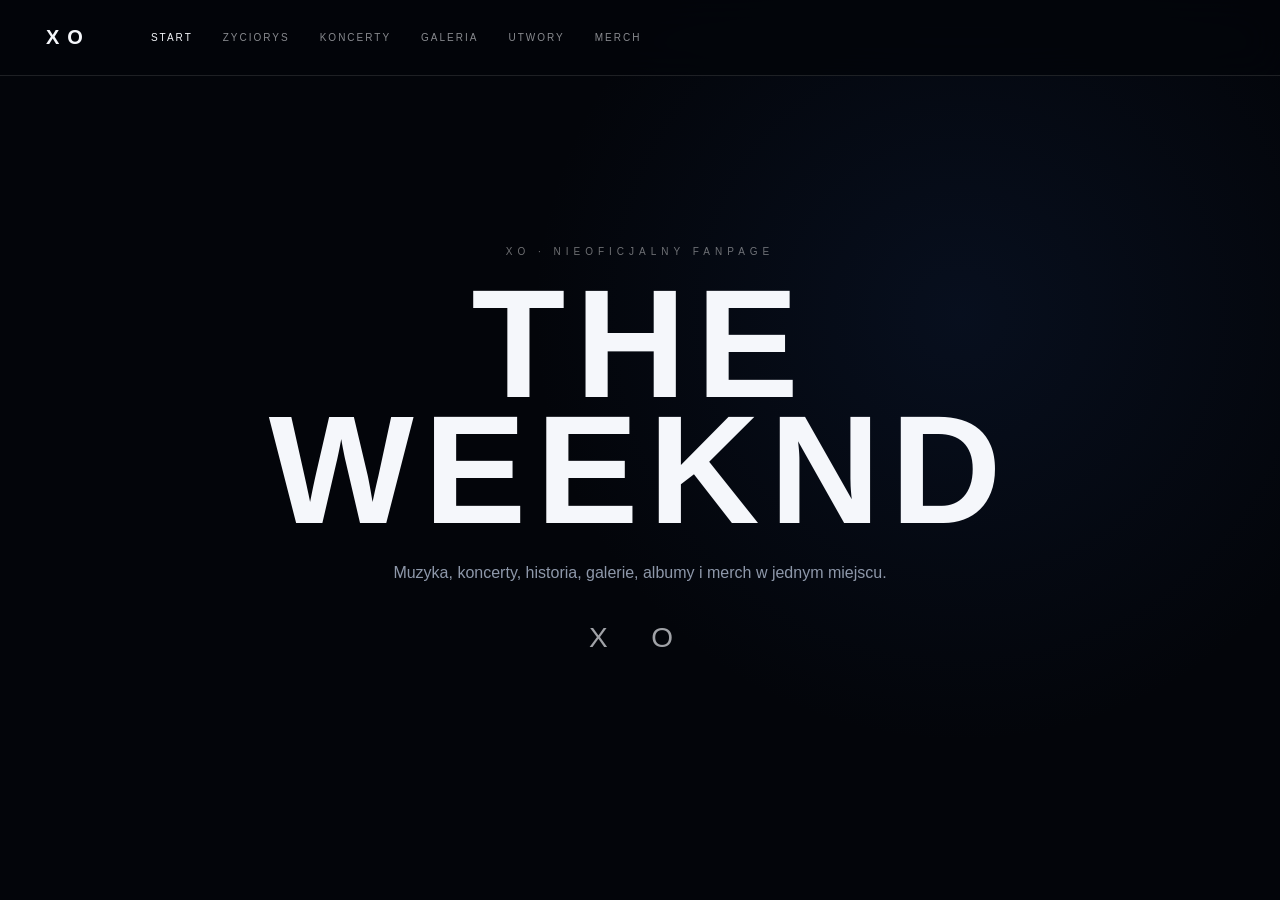
==== index.html @ 1cd91a4c "Add files via upload" ====
<!doctype html>
<html lang="pl">
<head><meta charset="utf-8"><meta name="viewport" content="width=device-width,initial-scale=1">
<title>Start | The Weeknd Fanpage</title><link rel="stylesheet" href="style.css"></head>
<body>
<div class="site">
<nav class="nav"><div class="logo">XO</div><div class="menu"><a class="active" href="index.html">START</a><a class="" href="bio.html">ŻYCIORYS</a><a class="" href="concerts.html">KONCERTY</a><a class="" href="gallery.html">GALERIA</a><a class="" href="songs.html">UTWORY</a><a class="" href="merch.html">MERCH</a></div></nav>

<main class="home">
<div>
<div class="eyebrow">XO · NIEOFICJALNY FANPAGE</div>
<h1>THE<br>WEEKND</h1>
<p>Muzyka, koncerty, historia, galerie, albumy i merch w jednym miejscu.</p>
<div class="xo">X O</div>
</div>
</main>

</div>
<div class="transition" id="transition"><div class="transition-xo">X O</div></div>
<script src="transition.js"></script>
</body></html>
---- style.css ----
*{box-sizing:border-box;margin:0;padding:0}
:root{--bg:#03050a;--panel:#08101d;--blue:#142a50;--white:#f5f7fb;--muted:#8e98aa;--line:rgba(255,255,255,.11)}
html,body{width:100%;height:100%;background:var(--bg);color:var(--white);font-family:Arial,Helvetica,sans-serif}
body{overflow:hidden}
a{color:inherit;text-decoration:none}
.site{height:100vh;overflow:hidden;background:radial-gradient(circle at 75% 35%,rgba(25,55,110,.20),transparent 38%),var(--bg)}
.nav{position:fixed;top:0;left:0;right:0;height:76px;display:flex;align-items:center;padding:0 46px;background:rgba(3,5,10,.82);backdrop-filter:blur(18px);border-bottom:1px solid var(--line);z-index:100}
.logo{font-weight:800;font-size:20px;letter-spacing:8px;margin-right:60px}
.menu{display:flex;gap:30px;align-items:center;overflow:hidden}
.menu a{font-size:10px;letter-spacing:2px;opacity:.55;white-space:nowrap;transition:.3s}
.menu a:hover,.menu a.active{opacity:1}
.page{height:100vh;padding:76px 0 0;overflow:hidden}
.section{height:calc(100vh - 76px);max-width:1450px;margin:auto;padding:72px 70px;overflow:hidden}
.eyebrow{font-size:10px;letter-spacing:5px;color:#fff;opacity:.42}
.title{font-size:clamp(48px,7vw,110px);line-height:.9;letter-spacing:8px;margin:18px 0 25px}
.lead{max-width:760px;color:var(--muted);line-height:1.8;font-size:14px}
.home{height:100vh;display:grid;place-items:center;text-align:center;padding:0 25px}
.home h1{font-size:clamp(70px,12vw,165px);line-height:.82;letter-spacing:10px;margin:25px 0}
.home p{max-width:650px;margin:auto;color:var(--muted);line-height:1.8}
.xo{margin-top:35px;font-size:28px;letter-spacing:18px;opacity:.65;animation:pulse 2s ease-in-out infinite alternate}
@keyframes pulse{to{transform:scale(1.07);opacity:1}}
.grid{display:grid;grid-template-columns:repeat(2,minmax(0,1fr));gap:16px;margin-top:38px}
.card{border:1px solid var(--line);padding:28px;background:linear-gradient(145deg,rgba(20,42,80,.22),rgba(255,255,255,.02));transition:.35s}
.card:hover{transform:translateY(-6px);border-color:rgba(255,255,255,.35)}
.card h2{margin:12px 0;font-size:23px}
.card p{color:var(--muted);line-height:1.6}
.arrow{display:block;margin-top:20px;font-size:9px;letter-spacing:2px;opacity:.5}
.bio{display:grid;grid-template-columns:1.15fr .85fr;gap:70px;margin-top:45px}
.text{color:#b6bdc9;line-height:1.9;font-size:15px}
.text p{margin-bottom:20px}
.timeline{border-left:1px solid var(--line);padding-left:28px}
.timeline article{margin-bottom:22px}
.timeline b{font-size:18px}
.timeline p{color:var(--muted);margin-top:6px;line-height:1.6}
.gallery{display:grid;grid-template-columns:repeat(3,1fr);gap:14px;margin-top:38px}
.photo{aspect-ratio:4/5;border:1px solid var(--line);display:flex;align-items:flex-end;padding:18px;background:linear-gradient(145deg,#17325f,#05070c);position:relative;overflow:hidden}
.photo:before{content:"XO";position:absolute;inset:0;display:grid;place-items:center;font-size:90px;font-weight:800;letter-spacing:12px;opacity:.07}
.photo span{font-size:9px;letter-spacing:3px;opacity:.55}
.note{margin-top:20px;border:1px solid var(--line);padding:15px;color:var(--muted);font-size:12px;line-height:1.6}
.filters{display:flex;gap:10px;margin:30px 0}
select{background:#080d16;color:#fff;border:1px solid var(--line);padding:11px 14px}
.concert-list{height:55vh;overflow-y:auto;padding-right:8px}
.concert{display:grid;grid-template-columns:110px minmax(0,1fr) 150px;gap:20px;padding:17px;border-bottom:1px solid rgba(255,255,255,.07);align-items:center}
.date{font-size:11px;color:#727d90}.city{font-weight:700}.venue{font-size:12px;color:#778194;margin-top:5px}.status{text-align:right;font-size:9px;letter-spacing:1.5px}.past{opacity:.38}.future{opacity:.8}.today{opacity:1}
.albums{display:grid;grid-template-columns:repeat(4,1fr);gap:12px;margin-top:35px}
.album{border:1px solid var(--line);padding:22px;min-height:145px;transition:.3s}.album:hover{background:#10264a33;transform:translateY(-5px)}
.album small{opacity:.4;letter-spacing:2px}.album h2{margin:13px 0;font-size:17px}.album p{font-size:11px;color:var(--muted)}
.tracks{height:58vh;max-width:1000px;overflow-y:auto;margin-top:28px;border-top:1px solid var(--line)}
.track{display:flex;align-items:center;gap:18px;padding:13px 15px;border-bottom:1px solid rgba(255,255,255,.07);transition:.2s}.track:hover{background:#ffffff08;padding-left:24px}.num{width:28px;color:#667083;font-size:11px}.track-name{flex:1;font-size:13px}.yt{font-size:8px;letter-spacing:2px;opacity:.45}
.merch{display:grid;grid-template-columns:repeat(3,1fr);gap:15px;margin-top:35px}.item{border:1px solid var(--line);padding:15px}.product-art{aspect-ratio:1/1;display:grid;place-items:center;background:linear-gradient(145deg,#17325f,#05070c);font-size:24px;letter-spacing:4px}.item h3{font-size:14px;margin:14px 0 6px}.price{color:var(--muted);font-size:12px}.button{display:inline-block;margin-top:25px;border:1px solid #fff4;padding:13px 18px;font-size:9px;letter-spacing:2px;transition:.3s}.button:hover{background:#fff;color:#000}
.transition{position:fixed;inset:0;z-index:9999;background:radial-gradient(circle,#183565,#03050a 58%);display:grid;place-items:center;opacity:0;pointer-events:none;transition:opacity .35s}.transition.active{opacity:1;pointer-events:auto}.transition-xo{font-size:clamp(90px,15vw,200px);font-weight:900;letter-spacing:24px;animation:xo .9s ease-in-out infinite alternate}@keyframes xo{to{transform:scale(1.08);opacity:.45}}
.back{display:inline-block;margin-top:18px;font-size:9px;letter-spacing:2px;opacity:.5}
@media(max-width:1050px){.nav{padding:0 20px}.logo{margin-right:25px}.menu{gap:18px}.section{padding:55px 35px}.bio{grid-template-columns:1fr;gap:35px}.albums{grid-template-columns:repeat(2,1fr)}.merch{grid-template-columns:repeat(2,1fr)}}
@media(max-width:700px){.logo{display:none}.menu{width:100%;overflow-x:auto}.page{padding-top:64px}.nav{height:64px}.section{height:calc(100vh - 64px);padding:40px 18px}.grid{grid-template-columns:1fr}.gallery{grid-template-columns:repeat(2,1fr)}.merch{grid-template-columns:1fr}.concert{grid-template-columns:75px 1fr}.status{grid-column:2;text-align:left}.albums{grid-template-columns:1fr 1fr}.home h1{font-size:18vw}.home p{font-size:13px}}
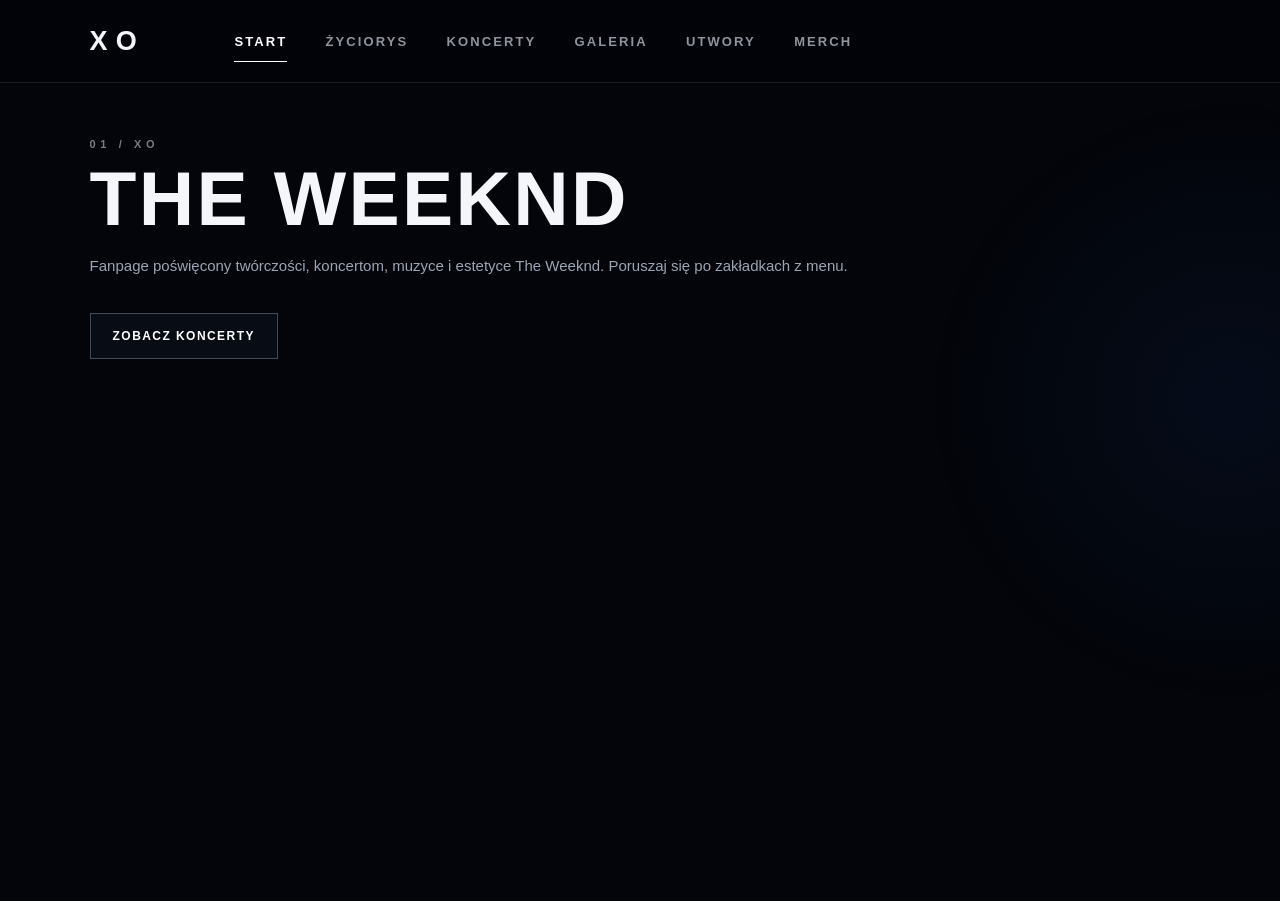
==== commit 0f6076ee: "Add files via upload" ====
--- a/index.html
+++ b/index.html
@@ -1,21 +1,8 @@
-<!doctype html>
-<html lang="pl">
-<head><meta charset="utf-8"><meta name="viewport" content="width=device-width,initial-scale=1">
-<title>Start | The Weeknd Fanpage</title><link rel="stylesheet" href="style.css"></head>
-<body>
-<div class="site">
-<nav class="nav"><div class="logo">XO</div><div class="menu"><a class="active" href="index.html">START</a><a class="" href="bio.html">ŻYCIORYS</a><a class="" href="concerts.html">KONCERTY</a><a class="" href="gallery.html">GALERIA</a><a class="" href="songs.html">UTWORY</a><a class="" href="merch.html">MERCH</a></div></nav>
-
-<main class="home">
-<div>
-<div class="eyebrow">XO · NIEOFICJALNY FANPAGE</div>
-<h1>THE<br>WEEKND</h1>
-<p>Muzyka, koncerty, historia, galerie, albumy i merch w jednym miejscu.</p>
-<div class="xo">X O</div>
-</div>
-</main>
-
-</div>
-<div class="transition" id="transition"><div class="transition-xo">X O</div></div>
-<script src="transition.js"></script>
-</body></html>+<!DOCTYPE html><html lang="pl"><head><meta charset="UTF-8"><meta name="viewport" content="width=device-width,initial-scale=1.0"><title>Start | The Weeknd XO</title><link rel="stylesheet" href="style.css"></head><body><header class="site-header"><div class="logo"><a href="index.html">XO</a></div><nav class="nav">
+<a href="index.html" class="active">Start</a>
+<a href="bio.html" class="">Życiorys</a>
+<a href="concerts.html" class="">Koncerty</a>
+<a href="gallery.html" class="">Galeria</a>
+<a href="songs.html" class="">Utwory</a>
+<a href="merch.html" class="">Merch</a>
+</nav></header><main class="page"><div class="page-inner"><p class="eyebrow">01 / XO</p><h1 class="page-title">The Weeknd</h1><p class="page-subtitle">Fanpage poświęcony twórczości, koncertom, muzyce i estetyce The Weeknd. Poruszaj się po zakładkach z menu.</p><div style="margin-top:35px"><a class="button" href="concerts.html">Zobacz koncerty</a></div></div></main><div id="xoTransition"><div class="xo-mark">XO</div></div><script src="transitions.js"></script></body></html>
--- a/style.css
+++ b/style.css
@@ -1,55 +1,50 @@
 
-*{box-sizing:border-box;margin:0;padding:0}
-:root{--bg:#03050a;--panel:#08101d;--blue:#142a50;--white:#f5f7fb;--muted:#8e98aa;--line:rgba(255,255,255,.11)}
-html,body{width:100%;height:100%;background:var(--bg);color:var(--white);font-family:Arial,Helvetica,sans-serif}
-body{overflow:hidden}
+*{box-sizing:border-box}
+html{margin:0;padding:0;min-height:100%;scroll-behavior:smooth}
+body{margin:0;padding:0;min-height:100vh;background:#03050a;color:#f4f6fa;font-family:Arial,Helvetica,sans-serif;overflow-x:hidden;overflow-y:auto}
 a{color:inherit;text-decoration:none}
-.site{height:100vh;overflow:hidden;background:radial-gradient(circle at 75% 35%,rgba(25,55,110,.20),transparent 38%),var(--bg)}
-.nav{position:fixed;top:0;left:0;right:0;height:76px;display:flex;align-items:center;padding:0 46px;background:rgba(3,5,10,.82);backdrop-filter:blur(18px);border-bottom:1px solid var(--line);z-index:100}
-.logo{font-weight:800;font-size:20px;letter-spacing:8px;margin-right:60px}
-.menu{display:flex;gap:30px;align-items:center;overflow:hidden}
-.menu a{font-size:10px;letter-spacing:2px;opacity:.55;white-space:nowrap;transition:.3s}
-.menu a:hover,.menu a.active{opacity:1}
-.page{height:100vh;padding:76px 0 0;overflow:hidden}
-.section{height:calc(100vh - 76px);max-width:1450px;margin:auto;padding:72px 70px;overflow:hidden}
-.eyebrow{font-size:10px;letter-spacing:5px;color:#fff;opacity:.42}
-.title{font-size:clamp(48px,7vw,110px);line-height:.9;letter-spacing:8px;margin:18px 0 25px}
-.lead{max-width:760px;color:var(--muted);line-height:1.8;font-size:14px}
-.home{height:100vh;display:grid;place-items:center;text-align:center;padding:0 25px}
-.home h1{font-size:clamp(70px,12vw,165px);line-height:.82;letter-spacing:10px;margin:25px 0}
-.home p{max-width:650px;margin:auto;color:var(--muted);line-height:1.8}
-.xo{margin-top:35px;font-size:28px;letter-spacing:18px;opacity:.65;animation:pulse 2s ease-in-out infinite alternate}
-@keyframes pulse{to{transform:scale(1.07);opacity:1}}
-.grid{display:grid;grid-template-columns:repeat(2,minmax(0,1fr));gap:16px;margin-top:38px}
-.card{border:1px solid var(--line);padding:28px;background:linear-gradient(145deg,rgba(20,42,80,.22),rgba(255,255,255,.02));transition:.35s}
-.card:hover{transform:translateY(-6px);border-color:rgba(255,255,255,.35)}
-.card h2{margin:12px 0;font-size:23px}
-.card p{color:var(--muted);line-height:1.6}
-.arrow{display:block;margin-top:20px;font-size:9px;letter-spacing:2px;opacity:.5}
-.bio{display:grid;grid-template-columns:1.15fr .85fr;gap:70px;margin-top:45px}
-.text{color:#b6bdc9;line-height:1.9;font-size:15px}
-.text p{margin-bottom:20px}
-.timeline{border-left:1px solid var(--line);padding-left:28px}
-.timeline article{margin-bottom:22px}
-.timeline b{font-size:18px}
-.timeline p{color:var(--muted);margin-top:6px;line-height:1.6}
-.gallery{display:grid;grid-template-columns:repeat(3,1fr);gap:14px;margin-top:38px}
-.photo{aspect-ratio:4/5;border:1px solid var(--line);display:flex;align-items:flex-end;padding:18px;background:linear-gradient(145deg,#17325f,#05070c);position:relative;overflow:hidden}
-.photo:before{content:"XO";position:absolute;inset:0;display:grid;place-items:center;font-size:90px;font-weight:800;letter-spacing:12px;opacity:.07}
-.photo span{font-size:9px;letter-spacing:3px;opacity:.55}
-.note{margin-top:20px;border:1px solid var(--line);padding:15px;color:var(--muted);font-size:12px;line-height:1.6}
-.filters{display:flex;gap:10px;margin:30px 0}
-select{background:#080d16;color:#fff;border:1px solid var(--line);padding:11px 14px}
-.concert-list{height:55vh;overflow-y:auto;padding-right:8px}
-.concert{display:grid;grid-template-columns:110px minmax(0,1fr) 150px;gap:20px;padding:17px;border-bottom:1px solid rgba(255,255,255,.07);align-items:center}
-.date{font-size:11px;color:#727d90}.city{font-weight:700}.venue{font-size:12px;color:#778194;margin-top:5px}.status{text-align:right;font-size:9px;letter-spacing:1.5px}.past{opacity:.38}.future{opacity:.8}.today{opacity:1}
-.albums{display:grid;grid-template-columns:repeat(4,1fr);gap:12px;margin-top:35px}
-.album{border:1px solid var(--line);padding:22px;min-height:145px;transition:.3s}.album:hover{background:#10264a33;transform:translateY(-5px)}
-.album small{opacity:.4;letter-spacing:2px}.album h2{margin:13px 0;font-size:17px}.album p{font-size:11px;color:var(--muted)}
-.tracks{height:58vh;max-width:1000px;overflow-y:auto;margin-top:28px;border-top:1px solid var(--line)}
-.track{display:flex;align-items:center;gap:18px;padding:13px 15px;border-bottom:1px solid rgba(255,255,255,.07);transition:.2s}.track:hover{background:#ffffff08;padding-left:24px}.num{width:28px;color:#667083;font-size:11px}.track-name{flex:1;font-size:13px}.yt{font-size:8px;letter-spacing:2px;opacity:.45}
-.merch{display:grid;grid-template-columns:repeat(3,1fr);gap:15px;margin-top:35px}.item{border:1px solid var(--line);padding:15px}.product-art{aspect-ratio:1/1;display:grid;place-items:center;background:linear-gradient(145deg,#17325f,#05070c);font-size:24px;letter-spacing:4px}.item h3{font-size:14px;margin:14px 0 6px}.price{color:var(--muted);font-size:12px}.button{display:inline-block;margin-top:25px;border:1px solid #fff4;padding:13px 18px;font-size:9px;letter-spacing:2px;transition:.3s}.button:hover{background:#fff;color:#000}
-.transition{position:fixed;inset:0;z-index:9999;background:radial-gradient(circle,#183565,#03050a 58%);display:grid;place-items:center;opacity:0;pointer-events:none;transition:opacity .35s}.transition.active{opacity:1;pointer-events:auto}.transition-xo{font-size:clamp(90px,15vw,200px);font-weight:900;letter-spacing:24px;animation:xo .9s ease-in-out infinite alternate}@keyframes xo{to{transform:scale(1.08);opacity:.45}}
-.back{display:inline-block;margin-top:18px;font-size:9px;letter-spacing:2px;opacity:.5}
-@media(max-width:1050px){.nav{padding:0 20px}.logo{margin-right:25px}.menu{gap:18px}.section{padding:55px 35px}.bio{grid-template-columns:1fr;gap:35px}.albums{grid-template-columns:repeat(2,1fr)}.merch{grid-template-columns:repeat(2,1fr)}}
-@media(max-width:700px){.logo{display:none}.menu{width:100%;overflow-x:auto}.page{padding-top:64px}.nav{height:64px}.section{height:calc(100vh - 64px);padding:40px 18px}.grid{grid-template-columns:1fr}.gallery{grid-template-columns:repeat(2,1fr)}.merch{grid-template-columns:1fr}.concert{grid-template-columns:75px 1fr}.status{grid-column:2;text-align:left}.albums{grid-template-columns:1fr 1fr}.home h1{font-size:18vw}.home p{font-size:13px}}
+.site-header{position:sticky;top:0;z-index:1000;width:100%;min-height:82px;display:flex;align-items:center;padding:0 7vw;background:rgba(2,4,9,.96);border-bottom:1px solid rgba(255,255,255,.1);backdrop-filter:blur(15px)}
+.logo{margin-right:7vw}.logo a{font-size:27px;font-weight:800;letter-spacing:.3em}
+.nav{display:flex;align-items:center;gap:clamp(24px,3vw,55px);min-height:82px}
+.nav a{position:relative;display:flex;align-items:center;min-height:82px;color:#8f949e;font-size:13px;font-weight:700;letter-spacing:.16em;text-transform:uppercase;transition:.25s}
+.nav a:hover,.nav a.active{color:#fff}
+.nav a:hover{transform:translateY(-1px)}
+.nav a.active:after{content:"";position:absolute;left:0;right:0;bottom:20px;height:1px;background:#fff}
+.page{position:relative;width:100%;min-height:calc(100vh - 82px);padding:55px 7vw 80px;overflow:visible}
+.page-inner{position:relative;z-index:2;width:min(1500px,100%);margin:0 auto}
+.page:before{content:"";position:fixed;width:600px;height:600px;right:-250px;top:100px;border-radius:50%;background:radial-gradient(circle,rgba(17,38,83,.22),rgba(3,5,10,0) 70%);pointer-events:none}
+.eyebrow{margin:0 0 12px;color:#777d88;font-size:11px;font-weight:700;letter-spacing:.42em;text-transform:uppercase}
+.page-title{margin:0;font-size:clamp(48px,6vw,82px);line-height:.95;font-weight:800;letter-spacing:.03em;text-transform:uppercase}
+.page-subtitle{max-width:900px;margin:18px 0 0;color:#9ca5b4;font-size:15px;line-height:1.7}
+.concert-controls{display:flex;flex-wrap:wrap;gap:12px;margin:30px 0 22px}
+.concert-select{min-width:190px;height:45px;padding:0 40px 0 14px;border:1px solid #39404d;outline:none;background:#080c14;color:#f4f6fa;font-size:12px;font-weight:700;letter-spacing:.1em;text-transform:uppercase;cursor:pointer}
+.concert-select:hover{border-color:#697384}.concert-select:focus{border-color:#fff}
+.concert-list{width:100%;height:auto;overflow:visible;padding:0}
+.concert-item{display:grid;grid-template-columns:150px minmax(300px,1fr) 180px;align-items:center;min-height:88px;padding:16px 18px;border-top:1px solid rgba(255,255,255,.1);transition:.25s}
+.concert-item:last-child{border-bottom:1px solid rgba(255,255,255,.1)}
+.concert-item:hover{background:rgba(18,30,53,.3);padding-left:25px}
+.concert-date{color:#818997;font-size:12px;font-weight:700;letter-spacing:.08em}
+.concert-city{font-size:18px;font-weight:700}.concert-venue{margin-top:5px;color:#818b9b;font-size:13px}.concert-country{margin-top:4px;color:#667080;font-size:11px;letter-spacing:.12em;text-transform:uppercase}
+.concert-status{justify-self:end;color:#8e96a4;font-size:10px;font-weight:700;letter-spacing:.18em;text-align:right;text-transform:uppercase}
+.concert-status.upcoming{color:#b7c8e9}.concert-status.today{color:#fff}
+.empty-state{padding:50px 20px;color:#777f8d;text-align:center;border:1px solid rgba(255,255,255,.1)}
+.gallery-grid,.albums,.playlists,.songs-grid,.merch-grid{display:grid;grid-template-columns:repeat(3,minmax(0,1fr));gap:18px;margin-top:35px}
+.gallery-item,.album-card,.playlist-card,.song-card,.merch-card{background:#080c14;border:1px solid rgba(255,255,255,.1);transition:.25s}
+.gallery-item{overflow:hidden;min-height:300px}.gallery-item img{display:block;width:100%;height:100%;min-height:300px;object-fit:cover;transition:.5s}.gallery-item:hover img{transform:scale(1.04);filter:brightness(1.08)}
+.album-card,.playlist-card,.song-card{padding:22px}.album-card:hover,.playlist-card:hover,.song-card:hover,.merch-card:hover{transform:translateY(-4px);background:#0b101a;border-color:rgba(255,255,255,.25)}
+.album-card img,.playlist-card img{width:100%;aspect-ratio:1;object-fit:cover;display:block;margin-bottom:18px}
+.album-card h2,.playlist-card h2,.song-card h2,.merch-info h2{margin:0 0 8px;font-size:20px}.album-card p,.playlist-card p,.song-card p{margin:0;color:#858e9d;line-height:1.6}
+.song-link{display:inline-flex;margin-top:14px;color:#c7d5ef;font-size:11px;font-weight:700;letter-spacing:.12em;text-transform:uppercase}
+.merch-card{overflow:hidden}.merch-card img{display:block;width:100%;aspect-ratio:1;object-fit:cover}.merch-info{padding:20px}.merch-price{color:#aeb8c8;font-size:14px;font-weight:700}
+.bio-content{max-width:1000px;margin-top:35px}.bio-content p{color:#a1a9b7;font-size:17px;line-height:1.9;margin:0 0 24px}.bio-content h2{margin:45px 0 15px;font-size:28px}
+.button{display:inline-flex;align-items:center;justify-content:center;min-height:46px;padding:0 22px;border:1px solid rgba(255,255,255,.25);background:#080c14;color:#fff;font-size:12px;font-weight:700;letter-spacing:.12em;text-transform:uppercase;transition:.25s}.button:hover{background:#111a2b;border-color:#fff;transform:translateY(-2px)}
+#xoTransition{position:fixed;inset:0;z-index:9999;display:grid;place-items:center;background:#02040a;opacity:0;visibility:hidden;pointer-events:none}
+#xoTransition:before{content:"";position:absolute;width:35vw;height:35vw;max-width:500px;max-height:500px;border-radius:50%;background:radial-gradient(circle,rgba(25,52,112,.55),rgba(3,5,10,0) 70%)}
+#xoTransition .xo-mark{position:relative;font-size:clamp(80px,11vw,160px);font-weight:900;letter-spacing:.18em}
+#xoTransition.active{opacity:1;visibility:visible;pointer-events:all;animation:xoFade .9s ease forwards}
+#xoTransition.active .xo-mark{animation:xoZoom .9s cubic-bezier(.2,.8,.2,1) forwards}
+@keyframes xoFade{0%{opacity:0}20%{opacity:1}80%{opacity:1}100%{opacity:0;visibility:hidden}}
+@keyframes xoZoom{0%{transform:scale(.65);opacity:0;filter:blur(10px)}35%{transform:scale(1);opacity:1;filter:blur(0)}100%{transform:scale(1.35);opacity:0;filter:blur(3px)}}
+footer{width:100%;margin-top:80px;padding:35px 0;border-top:1px solid rgba(255,255,255,.1);color:#666e7b;font-size:12px;text-align:center}
+@media(max-width:1000px){.site-header{padding:0 30px}.logo{margin-right:35px}.nav{gap:22px;overflow-x:auto}.nav a{white-space:nowrap}.page{padding:45px 30px 70px}.concert-item{grid-template-columns:120px minmax(250px,1fr) 150px}.gallery-grid,.albums,.playlists,.songs-grid,.merch-grid{grid-template-columns:repeat(2,minmax(0,1fr))}}
+@media(max-width:700px){.site-header{min-height:70px;padding:0 18px}.logo{margin-right:25px}.logo a{font-size:21px}.nav{min-height:70px;gap:18px}.nav a{min-height:70px;font-size:9px;letter-spacing:.1em}.nav a.active:after{bottom:17px}.page{min-height:calc(100vh - 70px);padding:35px 18px 60px}.page-title{font-size:43px}.page-subtitle{font-size:14px}.concert-controls{width:100%}.concert-select{width:100%}.concert-item{display:block;padding:20px 10px}.concert-city{margin-top:8px}.concert-status{margin-top:12px;text-align:left;justify-self:start}.gallery-grid,.albums,.playlists,.songs-grid,.merch-grid{grid-template-columns:1fr}.gallery-item,.gallery-item img{min-height:260px}}
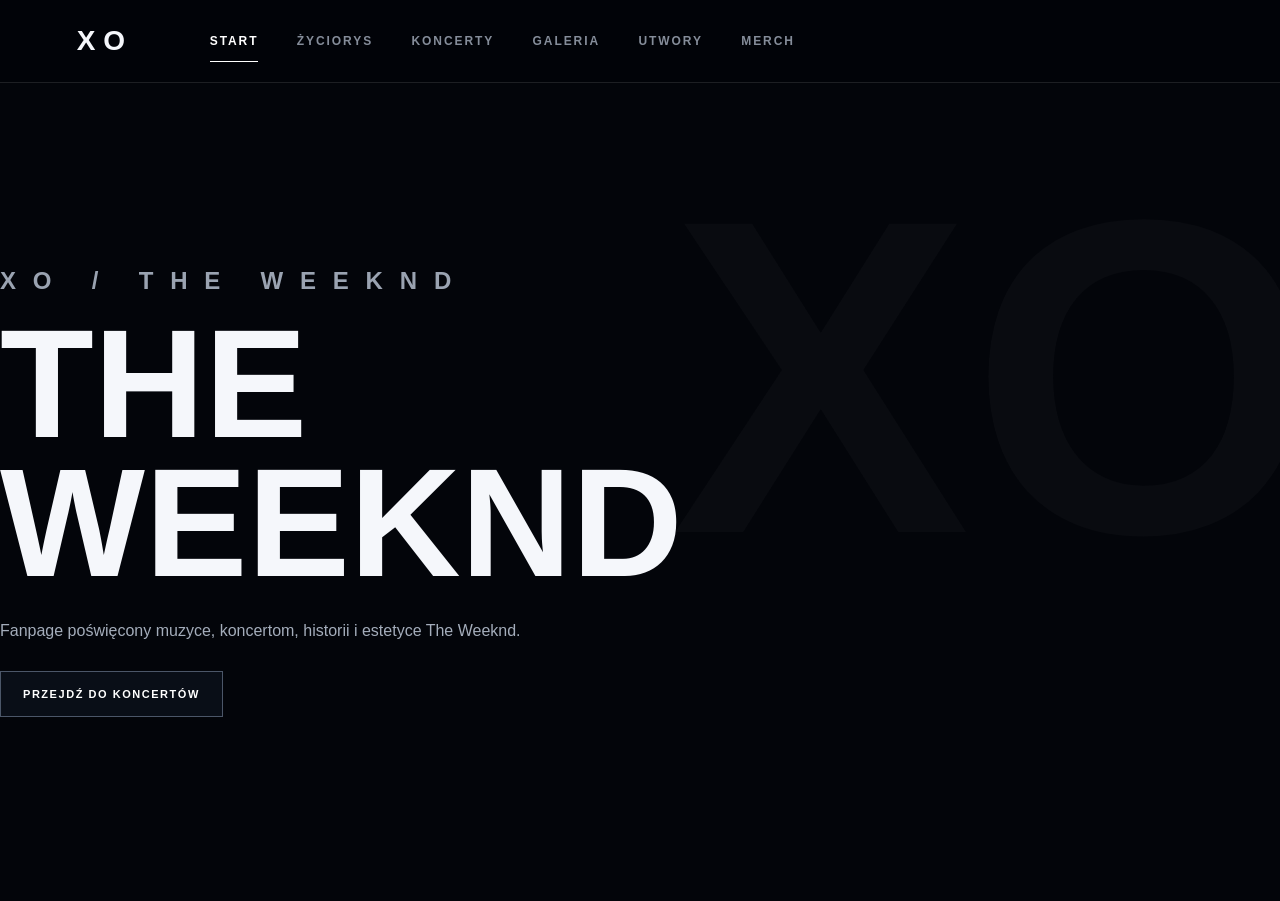
==== commit 5925380f: "Add files via upload" ====
--- a/index.html
+++ b/index.html
@@ -1,8 +1 @@
-<!DOCTYPE html><html lang="pl"><head><meta charset="UTF-8"><meta name="viewport" content="width=device-width,initial-scale=1.0"><title>Start | The Weeknd XO</title><link rel="stylesheet" href="style.css"></head><body><header class="site-header"><div class="logo"><a href="index.html">XO</a></div><nav class="nav">
-<a href="index.html" class="active">Start</a>
-<a href="bio.html" class="">Życiorys</a>
-<a href="concerts.html" class="">Koncerty</a>
-<a href="gallery.html" class="">Galeria</a>
-<a href="songs.html" class="">Utwory</a>
-<a href="merch.html" class="">Merch</a>
-</nav></header><main class="page"><div class="page-inner"><p class="eyebrow">01 / XO</p><h1 class="page-title">The Weeknd</h1><p class="page-subtitle">Fanpage poświęcony twórczości, koncertom, muzyce i estetyce The Weeknd. Poruszaj się po zakładkach z menu.</p><div style="margin-top:35px"><a class="button" href="concerts.html">Zobacz koncerty</a></div></div></main><div id="xoTransition"><div class="xo-mark">XO</div></div><script src="transitions.js"></script></body></html>+<!doctype html><html lang="pl"><head><meta charset="utf-8"><meta name="viewport" content="width=device-width,initial-scale=1"><title>The Weeknd XO | Fanpage</title><link rel="stylesheet" href="style.css"></head><body><header class="site-header"><div class="logo"><a href="index.html">XO</a></div><nav class="nav"><a href="index.html" class="active">Start</a><a href="bio.html" class="">Życiorys</a><a href="concerts.html" class="">Koncerty</a><a href="gallery.html" class="">Galeria</a><a href="songs.html" class="">Utwory</a><a href="merch.html" class="">Merch</a></nav></header><main class="hero"><div class="container hero-content"><div class="xo">XO / THE WEEKND</div><h1>THE<br>WEEKND</h1><p class="lead">Fanpage poświęcony muzyce, koncertom, historii i estetyce The Weeknd.</p><a class="btn" href="concerts.html">Przejdź do koncertów</a></div></main><div id="xoTransition"><div class="mark">XO</div></div><script src="transitions.js"></script></body></html>
--- a/style.css
+++ b/style.css
@@ -1,50 +1 @@
-
-*{box-sizing:border-box}
-html{margin:0;padding:0;min-height:100%;scroll-behavior:smooth}
-body{margin:0;padding:0;min-height:100vh;background:#03050a;color:#f4f6fa;font-family:Arial,Helvetica,sans-serif;overflow-x:hidden;overflow-y:auto}
-a{color:inherit;text-decoration:none}
-.site-header{position:sticky;top:0;z-index:1000;width:100%;min-height:82px;display:flex;align-items:center;padding:0 7vw;background:rgba(2,4,9,.96);border-bottom:1px solid rgba(255,255,255,.1);backdrop-filter:blur(15px)}
-.logo{margin-right:7vw}.logo a{font-size:27px;font-weight:800;letter-spacing:.3em}
-.nav{display:flex;align-items:center;gap:clamp(24px,3vw,55px);min-height:82px}
-.nav a{position:relative;display:flex;align-items:center;min-height:82px;color:#8f949e;font-size:13px;font-weight:700;letter-spacing:.16em;text-transform:uppercase;transition:.25s}
-.nav a:hover,.nav a.active{color:#fff}
-.nav a:hover{transform:translateY(-1px)}
-.nav a.active:after{content:"";position:absolute;left:0;right:0;bottom:20px;height:1px;background:#fff}
-.page{position:relative;width:100%;min-height:calc(100vh - 82px);padding:55px 7vw 80px;overflow:visible}
-.page-inner{position:relative;z-index:2;width:min(1500px,100%);margin:0 auto}
-.page:before{content:"";position:fixed;width:600px;height:600px;right:-250px;top:100px;border-radius:50%;background:radial-gradient(circle,rgba(17,38,83,.22),rgba(3,5,10,0) 70%);pointer-events:none}
-.eyebrow{margin:0 0 12px;color:#777d88;font-size:11px;font-weight:700;letter-spacing:.42em;text-transform:uppercase}
-.page-title{margin:0;font-size:clamp(48px,6vw,82px);line-height:.95;font-weight:800;letter-spacing:.03em;text-transform:uppercase}
-.page-subtitle{max-width:900px;margin:18px 0 0;color:#9ca5b4;font-size:15px;line-height:1.7}
-.concert-controls{display:flex;flex-wrap:wrap;gap:12px;margin:30px 0 22px}
-.concert-select{min-width:190px;height:45px;padding:0 40px 0 14px;border:1px solid #39404d;outline:none;background:#080c14;color:#f4f6fa;font-size:12px;font-weight:700;letter-spacing:.1em;text-transform:uppercase;cursor:pointer}
-.concert-select:hover{border-color:#697384}.concert-select:focus{border-color:#fff}
-.concert-list{width:100%;height:auto;overflow:visible;padding:0}
-.concert-item{display:grid;grid-template-columns:150px minmax(300px,1fr) 180px;align-items:center;min-height:88px;padding:16px 18px;border-top:1px solid rgba(255,255,255,.1);transition:.25s}
-.concert-item:last-child{border-bottom:1px solid rgba(255,255,255,.1)}
-.concert-item:hover{background:rgba(18,30,53,.3);padding-left:25px}
-.concert-date{color:#818997;font-size:12px;font-weight:700;letter-spacing:.08em}
-.concert-city{font-size:18px;font-weight:700}.concert-venue{margin-top:5px;color:#818b9b;font-size:13px}.concert-country{margin-top:4px;color:#667080;font-size:11px;letter-spacing:.12em;text-transform:uppercase}
-.concert-status{justify-self:end;color:#8e96a4;font-size:10px;font-weight:700;letter-spacing:.18em;text-align:right;text-transform:uppercase}
-.concert-status.upcoming{color:#b7c8e9}.concert-status.today{color:#fff}
-.empty-state{padding:50px 20px;color:#777f8d;text-align:center;border:1px solid rgba(255,255,255,.1)}
-.gallery-grid,.albums,.playlists,.songs-grid,.merch-grid{display:grid;grid-template-columns:repeat(3,minmax(0,1fr));gap:18px;margin-top:35px}
-.gallery-item,.album-card,.playlist-card,.song-card,.merch-card{background:#080c14;border:1px solid rgba(255,255,255,.1);transition:.25s}
-.gallery-item{overflow:hidden;min-height:300px}.gallery-item img{display:block;width:100%;height:100%;min-height:300px;object-fit:cover;transition:.5s}.gallery-item:hover img{transform:scale(1.04);filter:brightness(1.08)}
-.album-card,.playlist-card,.song-card{padding:22px}.album-card:hover,.playlist-card:hover,.song-card:hover,.merch-card:hover{transform:translateY(-4px);background:#0b101a;border-color:rgba(255,255,255,.25)}
-.album-card img,.playlist-card img{width:100%;aspect-ratio:1;object-fit:cover;display:block;margin-bottom:18px}
-.album-card h2,.playlist-card h2,.song-card h2,.merch-info h2{margin:0 0 8px;font-size:20px}.album-card p,.playlist-card p,.song-card p{margin:0;color:#858e9d;line-height:1.6}
-.song-link{display:inline-flex;margin-top:14px;color:#c7d5ef;font-size:11px;font-weight:700;letter-spacing:.12em;text-transform:uppercase}
-.merch-card{overflow:hidden}.merch-card img{display:block;width:100%;aspect-ratio:1;object-fit:cover}.merch-info{padding:20px}.merch-price{color:#aeb8c8;font-size:14px;font-weight:700}
-.bio-content{max-width:1000px;margin-top:35px}.bio-content p{color:#a1a9b7;font-size:17px;line-height:1.9;margin:0 0 24px}.bio-content h2{margin:45px 0 15px;font-size:28px}
-.button{display:inline-flex;align-items:center;justify-content:center;min-height:46px;padding:0 22px;border:1px solid rgba(255,255,255,.25);background:#080c14;color:#fff;font-size:12px;font-weight:700;letter-spacing:.12em;text-transform:uppercase;transition:.25s}.button:hover{background:#111a2b;border-color:#fff;transform:translateY(-2px)}
-#xoTransition{position:fixed;inset:0;z-index:9999;display:grid;place-items:center;background:#02040a;opacity:0;visibility:hidden;pointer-events:none}
-#xoTransition:before{content:"";position:absolute;width:35vw;height:35vw;max-width:500px;max-height:500px;border-radius:50%;background:radial-gradient(circle,rgba(25,52,112,.55),rgba(3,5,10,0) 70%)}
-#xoTransition .xo-mark{position:relative;font-size:clamp(80px,11vw,160px);font-weight:900;letter-spacing:.18em}
-#xoTransition.active{opacity:1;visibility:visible;pointer-events:all;animation:xoFade .9s ease forwards}
-#xoTransition.active .xo-mark{animation:xoZoom .9s cubic-bezier(.2,.8,.2,1) forwards}
-@keyframes xoFade{0%{opacity:0}20%{opacity:1}80%{opacity:1}100%{opacity:0;visibility:hidden}}
-@keyframes xoZoom{0%{transform:scale(.65);opacity:0;filter:blur(10px)}35%{transform:scale(1);opacity:1;filter:blur(0)}100%{transform:scale(1.35);opacity:0;filter:blur(3px)}}
-footer{width:100%;margin-top:80px;padding:35px 0;border-top:1px solid rgba(255,255,255,.1);color:#666e7b;font-size:12px;text-align:center}
-@media(max-width:1000px){.site-header{padding:0 30px}.logo{margin-right:35px}.nav{gap:22px;overflow-x:auto}.nav a{white-space:nowrap}.page{padding:45px 30px 70px}.concert-item{grid-template-columns:120px minmax(250px,1fr) 150px}.gallery-grid,.albums,.playlists,.songs-grid,.merch-grid{grid-template-columns:repeat(2,minmax(0,1fr))}}
-@media(max-width:700px){.site-header{min-height:70px;padding:0 18px}.logo{margin-right:25px}.logo a{font-size:21px}.nav{min-height:70px;gap:18px}.nav a{min-height:70px;font-size:9px;letter-spacing:.1em}.nav a.active:after{bottom:17px}.page{min-height:calc(100vh - 70px);padding:35px 18px 60px}.page-title{font-size:43px}.page-subtitle{font-size:14px}.concert-controls{width:100%}.concert-select{width:100%}.concert-item{display:block;padding:20px 10px}.concert-city{margin-top:8px}.concert-status{margin-top:12px;text-align:left;justify-self:start}.gallery-grid,.albums,.playlists,.songs-grid,.merch-grid{grid-template-columns:1fr}.gallery-item,.gallery-item img{min-height:260px}}
+*{box-sizing:border-box}html{scroll-behavior:smooth;background:#03050a}body{margin:0;background:#03050a;color:#f5f7fb;font-family:Arial,Helvetica,sans-serif;overflow-x:hidden}body:before{content:"";position:fixed;inset:0;pointer-events:none;background:radial-gradient(circle at 80% 10%,rgba(24,49,95,.28),transparent 32%);z-index:-1}a{text-decoration:none;color:inherit}.site-header{position:sticky;top:0;z-index:1000;min-height:82px;padding:0 clamp(20px,6vw,100px);display:flex;align-items:center;background:rgba(2,4,9,.94);border-bottom:1px solid rgba(255,255,255,.11);backdrop-filter:blur(16px)}.logo{margin-right:clamp(25px,6vw,90px);font-weight:900;font-size:28px;letter-spacing:.28em}.nav{display:flex;gap:clamp(18px,3vw,48px);align-items:center;overflow-x:auto}.nav a{height:82px;display:flex;align-items:center;position:relative;white-space:nowrap;color:#858d9a;font-size:12px;font-weight:800;letter-spacing:.16em;text-transform:uppercase}.nav a:hover,.nav a.active{color:#fff}.nav a.active:after{content:"";position:absolute;left:0;right:0;bottom:20px;height:1px;background:#fff}.page{min-height:calc(100vh - 82px);padding:clamp(45px,7vw,95px) clamp(20px,7vw,110px) 100px}.container{width:min(1450px,100%);margin:auto}.eyebrow{font-size:11px;letter-spacing:.42em;color:#687180;font-weight:800;text-transform:uppercase;margin:0 0 14px}h1{font-size:clamp(48px,7vw,100px);line-height:.9;margin:0;text-transform:uppercase}h2{font-size:28px;margin:0 0 14px}.lead{max-width:900px;color:#a4adbb;font-size:16px;line-height:1.8;margin:25px 0}.btn{display:inline-flex;align-items:center;justify-content:center;min-height:46px;padding:0 22px;border:1px solid #4b5668;background:#090e17;color:#fff;font-size:11px;font-weight:800;letter-spacing:.14em;text-transform:uppercase;transition:.25s}.btn:hover{background:#14213a;border-color:#fff;transform:translateY(-2px)}.hero{min-height:calc(100vh - 82px);display:flex;align-items:center;position:relative;overflow:hidden}.hero:after{content:"XO";position:absolute;right:-3vw;top:4vh;font-size:clamp(220px,35vw,650px);font-weight:900;color:rgba(255,255,255,.025)}.hero-content{position:relative;z-index:2}.hero h1{font-size:clamp(65px,12vw,170px)}.hero .xo{font-size:clamp(14px,2vw,24px);letter-spacing:.7em;font-weight:800;color:#9aa3b1;margin-bottom:20px}.grid{display:grid;grid-template-columns:repeat(3,minmax(0,1fr));gap:18px;margin-top:40px}.card{background:linear-gradient(145deg,#080c14,#05080e);border:1px solid rgba(255,255,255,.11);transition:.25s;overflow:hidden}.card:hover{transform:translateY(-5px);border-color:rgba(255,255,255,.28)}.card-body{padding:22px}.muted{color:#8e98a8;line-height:1.7}.filters{display:flex;gap:12px;flex-wrap:wrap;margin:35px 0 25px}select{height:46px;min-width:200px;background:#080c14;color:#fff;border:1px solid #394352;padding:0 14px;outline:none;font-weight:700;text-transform:uppercase;font-size:11px;letter-spacing:.08em}.list{border-top:1px solid rgba(255,255,255,.11)}.event{display:grid;grid-template-columns:155px 1fr 180px;gap:20px;align-items:center;min-height:92px;padding:17px 14px;border-bottom:1px solid rgba(255,255,255,.11);transition:.2s}.event:hover{background:rgba(19,35,62,.28);padding-left:22px}.date{font-size:12px;color:#808999;font-weight:800}.city{font-size:19px;font-weight:800}.venue{font-size:13px;color:#858f9f;margin-top:5px}.country{font-size:10px;color:#5f6978;margin-top:5px;letter-spacing:.13em;text-transform:uppercase}.status{text-align:right;font-size:10px;letter-spacing:.15em;font-weight:800;color:#747d8b;text-transform:uppercase}.status.upcoming{color:#b9c9e8}.status.today{color:#fff}.gallery{display:grid;grid-template-columns:repeat(3,1fr);gap:18px;margin-top:40px}.photo{aspect-ratio:16/10;overflow:hidden;background:linear-gradient(135deg,#0c1320,#182d52);border:1px solid rgba(255,255,255,.11);position:relative}.photo img{width:100%;height:100%;object-fit:cover;display:block}.bio{max-width:1000px;margin-top:40px}.bio p{font-size:17px;line-height:1.9;color:#a6afbc}.timeline{margin-top:45px;border-left:1px solid #3c4657;padding-left:25px}.timeline-item{margin:0 0 30px}.year{font-weight:900;font-size:18px;margin-bottom:5px}.album-title{font-size:20px;font-weight:800;margin-bottom:7px}.song{display:flex;justify-content:space-between;align-items:center;gap:20px;padding:16px 0;border-bottom:1px solid rgba(255,255,255,.11)}.song-name{font-weight:700}.song a{font-size:10px;letter-spacing:.1em;text-transform:uppercase;color:#b8c8e8}.merch{display:grid;grid-template-columns:repeat(3,1fr);gap:18px;margin-top:40px}.merch-img{aspect-ratio:1;background:linear-gradient(145deg,#0d1523,#182c50);display:grid;place-items:center;font-size:70px;font-weight:900;color:rgba(255,255,255,.8)}.price{font-weight:800;color:#b9c4d5}footer{margin-top:70px;padding-top:25px;border-top:1px solid rgba(255,255,255,.11);color:#626b79;font-size:11px}#xoTransition{position:fixed;inset:0;z-index:9999;background:#02040a;display:grid;place-items:center;opacity:0;visibility:hidden;pointer-events:none}#xoTransition .mark{font-size:clamp(90px,12vw,180px);font-weight:900;letter-spacing:.16em}#xoTransition:before{content:"";position:absolute;width:38vw;height:38vw;border-radius:50%;background:radial-gradient(circle,rgba(28,56,112,.55),transparent 70%)}#xoTransition.active{visibility:visible;animation:fade .85s ease forwards}#xoTransition.active .mark{animation:zoom .85s cubic-bezier(.2,.8,.2,1) forwards}@keyframes fade{0%{opacity:0}18%,80%{opacity:1}100%{opacity:0;visibility:hidden}}@keyframes zoom{0%{transform:scale(.65);opacity:0;filter:blur(9px)}35%{transform:scale(1);opacity:1;filter:blur(0)}100%{transform:scale(1.3);opacity:0}}@media(max-width:900px){.grid,.gallery,.merch{grid-template-columns:repeat(2,1fr)}.event{grid-template-columns:120px 1fr 130px}.site-header{padding:0 20px}.logo{margin-right:25px}}@media(max-width:650px){.site-header{min-height:70px}.nav a{height:70px;font-size:9px}.nav a.active:after{bottom:15px}.page{min-height:calc(100vh - 70px);padding:40px 18px 70px}.grid,.gallery,.merch{grid-template-columns:1fr}.event{display:block;padding:20px 8px}.status{text-align:left;margin-top:12px}.filters select{width:100%}}
